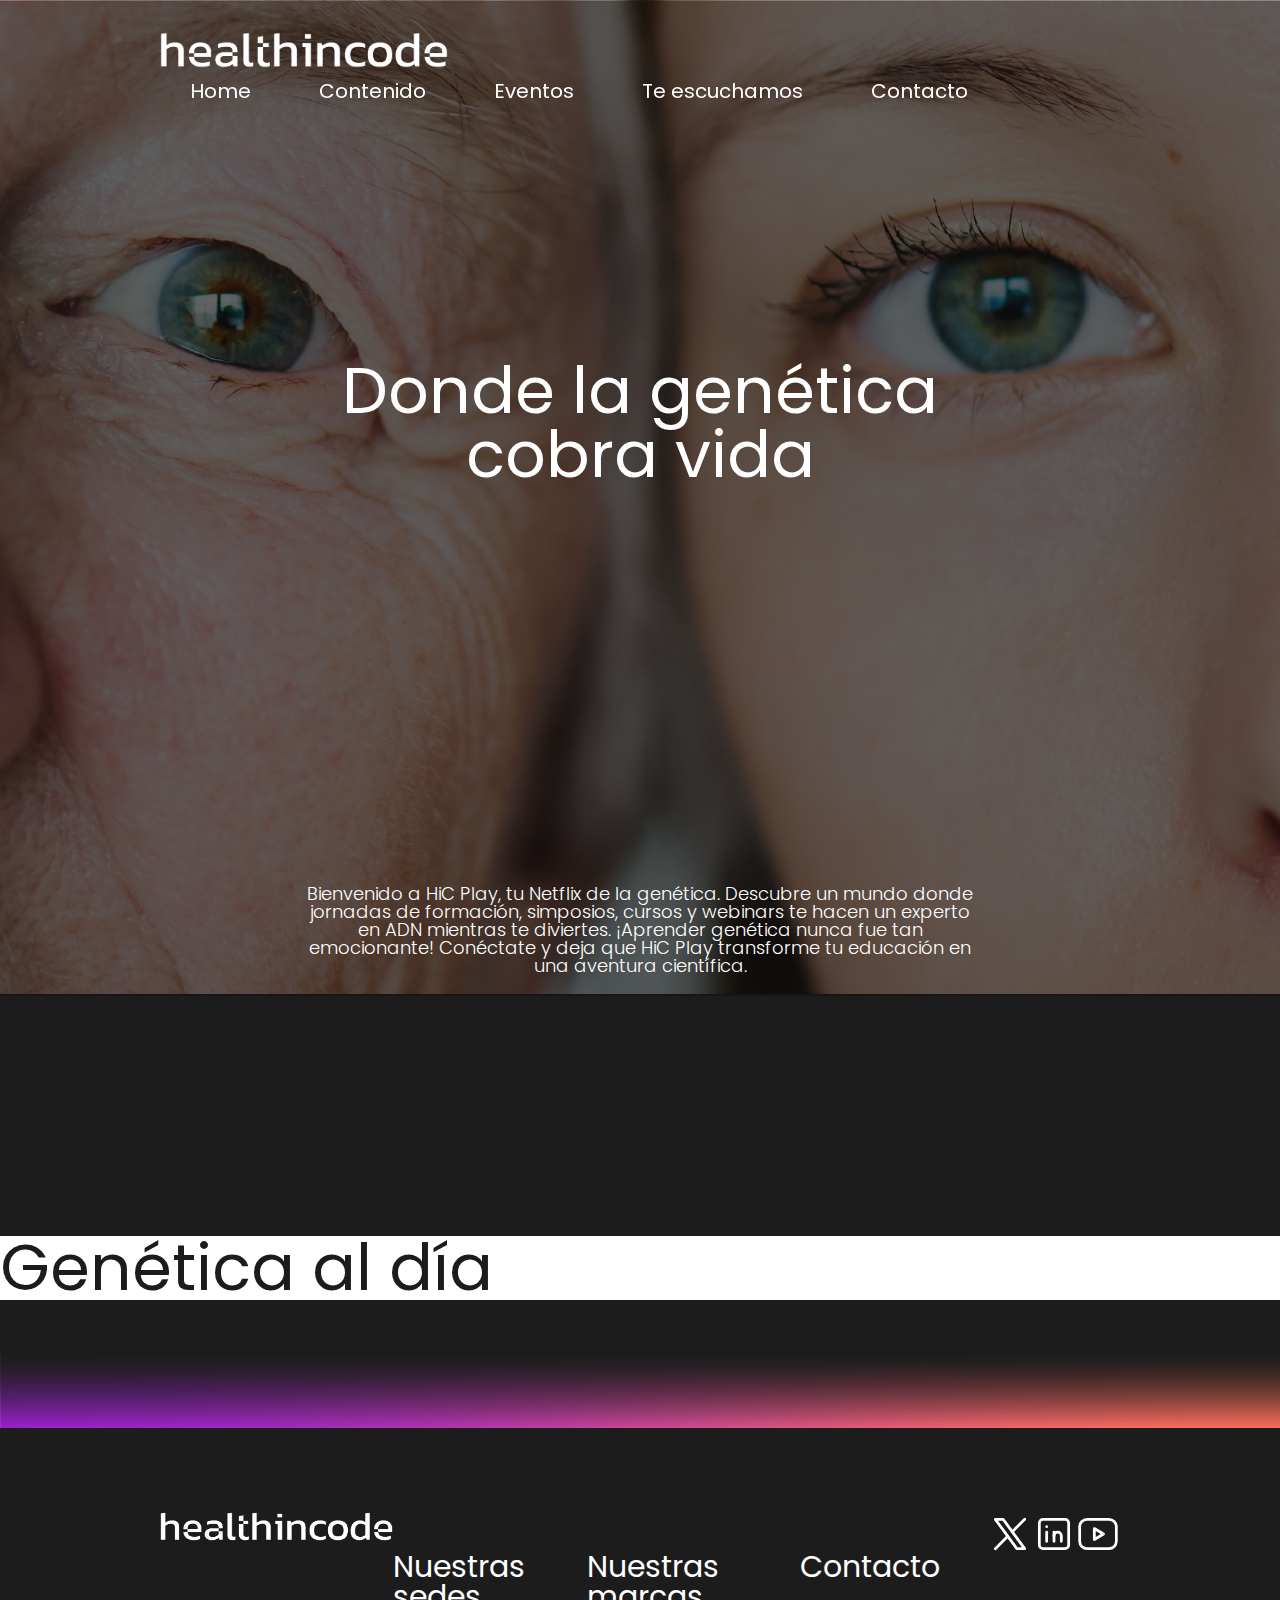
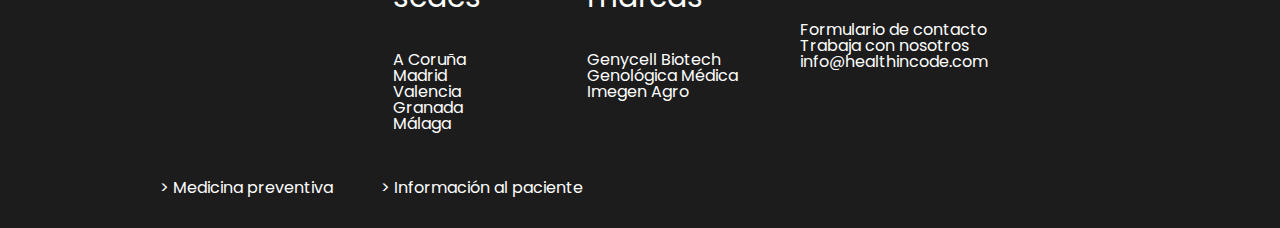
==== index.html @ 48d7e45f "Carousel que funciona" ====
<!DOCTYPE html>
<html lang="en">
<head>
    <meta charset="UTF-8">
    <meta name="viewport" content="width=device-width, initial-scale=1.0">
    <title>HiC Play - Home</title>
    <link rel="stylesheet" href="css/index.css">
    <script defer src="js/index.js"></script>
    <link rel="preconnect" href="https://fonts.googleapis.com">
    <link rel="preconnect" href="https://fonts.gstatic.com" crossorigin>
    <link href="https://fonts.googleapis.com/css2?family=Poppins:ital,wght@0,100;0,200;0,300;0,400;0,500;0,600;0,700;0,800;0,900;1,100;1,200;1,300;1,400;1,500;1,600;1,700;1,800;1,900&display=swap" rel="stylesheet">
    <link rel="stylesheet" href="https://cdnjs.cloudflare.com/ajax/libs/font-awesome/6.0.0-beta3/css/all.min.css" ><!-- Font Awesome para iconos -->
</head>

<body>
    <!-- HEADER -->
    <header>
        <div class="header global-padding">
            <picture>
                <source srcset="#">
                <a href="index.html">
                    <img class="header__logo" src="img/logo-hic-blanco-png.png" alt="Logo">
                </a>
            </picture>
            <nav class="header__menu">
                <ul class="header__menu__links sin-punto">
                    <li><a href="index.html" class="h6 hover-icon">Home</a></li>
                    <li><a href="contenido.html" class="h6 hover-icon5">Contenido</a></li>
                    <li><a href="eventos.html" class="h6 hover-icon">Eventos</a></li>
                    <li><a href="escuchamos.html" class="h6 hover-icon">Te escuchamos</a></li>
                    <li><a href="contacto.html" class="h6 hover-icon">Contacto</a></li>
                </ul>
            </nav>
            <div class="header__burger">
                <picture >
                    <source srcset="#">
                    <a href="index.html">
                        <svg xmlns="http://www.w3.org/2000/svg" class="icon icon-tabler icon-tabler-menu-2" width="44" height="44" viewBox="0 0 24 24" stroke-width="1.5" stroke="#ffffff" fill="none" stroke-linecap="round" stroke-linejoin="round">
                            <path stroke="none" d="M0 0h24v24H0z" fill="none"/>
                            <path d="M4 6l16 0" />
                            <path d="M4 12l16 0" />
                            <path d="M4 18l16 0" />
                          </svg>
                    </a>
                </picture>
            </div>
        </div>
    </header>

    <!-- BANNER INICIO -->
    <div class="banner">
        <div>
            <p class="motivacionales banner__title global-margin">Donde la genética cobra vida</p>
        </div>
        <div class="banner__bienvenida h4 global-margin">
            <p>Bienvenido a HiC Play, tu Netflix de la genética. Descubre un mundo donde jornadas de formación, simposios, cursos y webinars te hacen un experto en ADN mientras te diviertes. ¡Aprender genética nunca fue tan emocionante! Conéctate y deja que HiC Play transforme tu educación en una aventura científica.</p>
        </div>
    </div>

    <!-- ESTRENOS -->
     <div class="genetica-al-dia">
        <span class="genetica-al-dia__txt motivacionales">Genética al día</span>
     </div>
    
    <div class="degra-hic">    </div>

     <!-- FOOTER -->
    <footer class="footer">
        <section class="footer__container">
            <div class="footer__container__content">
                <picture class="footer__container__content__logo">
                    <source srcset="#">
                    <a href="index.html">
                        <img class="header__logo" src="img/logo-hic-blanco-png.png" alt="Logo">
                    </a>
                </picture>
                <div class="footer__container__content__info">
                    <div class="footer__container__content__info__sedes">
                        <h4>Nuestras sedes</h4>
                        <ul class="sin-punto">
                            <li><a target="_blank" href="https://healthincode.com/contacto/">A Coruña</a></li>
                            <li><a target="_blank" href="https://healthincode.com/contacto/">Madrid</a></li>
                            <li><a target="_blank" href="https://healthincode.com/contacto/">Valencia</a></li>
                            <li><a target="_blank" href="https://healthincode.com/contacto/">Granada</a></li>
                            <li><a target="_blank" href="https://healthincode.com/contacto/">Málaga</a></li>
                        </ul>
                    </div>
                    <div class="footer__container__content__info__marcas">
                        <h4>Nuestras marcas</h4>
                        <ul class="sin-punto">
                            <li><a target="_blank" href="https://genycell.com/">Genycell Biotech</a></li>
                            <li><a target="_blank" href="https://genologica.com/">Genológica Médica</a></li>
                            <li><a target="_blank" href="https://imegenagro.es/">Imegen Agro</a></li>
                        </ul>
                    </div>
                    <div class="footer__container__content__info__contacto">
                        <h4>Contacto</h4>
                        <ul class="sin-punto">
                            <li><a target="_blank" href="https://healthincode.com/contacto/#form/">Formulario de contacto</a></li>
                            <li><a target="_blank" href="https://healthincode.com/trabaja-con-nosotros/">Trabaja con nosotros</a></li>
                            <li><a target="_blank" href="mailto:info@healthincode.com">info@healthincode.com</a></li>
                        </ul>
                    </div>
                </div>
                <div class="footer__container__content__rrss">
                    <picture class="footer__container__content__rrss__tw">
                        <source srcset="#">
                        <a target="_blank" href="https://x.com/health_in_code?utm_source=web-es&utm_medium=inicio&utm_campaign=social">
                            <svg xmlns="http://www.w3.org/2000/svg" class="icon icon-tabler icon-tabler-brand-x" width="44" height="44" viewBox="0 0 24 24" stroke-width="1.5" stroke="#ffffff" fill="none" stroke-linecap="round" stroke-linejoin="round">
                                <path stroke="none" d="M0 0h24v24H0z" fill="none"/>
                                <path d="M4 4l11.733 16h4.267l-11.733 -16z" />
                                <path d="M4 20l6.768 -6.768m2.46 -2.46l6.772 -6.772" />
                            </svg>
                        </a>                        
                    </picture>
                    <picture class="footer__container__content__rrss__in">
                        <source srcset="#">
                        <a target="_blank" href="https://www.linkedin.com/company/health-in-code/?utm_source=web-es&utm_medium=inicio&utm_campaign=social">
                            <svg xmlns="http://www.w3.org/2000/svg" class="icon icon-tabler icon-tabler-brand-linkedin" width="44" height="44" viewBox="0 0 24 24" stroke-width="1.5" stroke="#ffffff" fill="none" stroke-linecap="round" stroke-linejoin="round">
                                <path stroke="none" d="M0 0h24v24H0z" fill="none"/>
                                <path d="M4 4m0 2a2 2 0 0 1 2 -2h12a2 2 0 0 1 2 2v12a2 2 0 0 1 -2 2h-12a2 2 0 0 1 -2 -2z" />
                                <path d="M8 11l0 5" />
                                <path d="M8 8l0 .01" />
                                <path d="M12 16l0 -5" />
                                <path d="M16 16v-3a2 2 0 0 0 -4 0" />
                            </svg>
                        </a>
                    </picture>
                    <picture class="footer__container__content__rrss__in">
                        <source srcset="#">
                        <a target="_blank" href="https://www.youtube.com/@healthincode5892">
                            <svg xmlns="http://www.w3.org/2000/svg" class="icon icon-tabler icon-tabler-brand-youtube" width="44" height="44" viewBox="0 0 24 24" stroke-width="1.5" stroke="#ffffff" fill="none" stroke-linecap="round" stroke-linejoin="round">
                                <path stroke="none" d="M0 0h24v24H0z" fill="none"/>
                                <path d="M2 8a4 4 0 0 1 4 -4h12a4 4 0 0 1 4 4v8a4 4 0 0 1 -4 4h-12a4 4 0 0 1 -4 -4v-8z" />
                                <path d="M10 9l5 3l-5 3z" />
                              </svg>
                        </a>
                    </picture>
                </div>
            </div>    
            <div >
                <div class="footer__container__servicios">
                    <a target="_blank" href="https://healthincode.com/tests-geneticos/"> > Medicina preventiva</a>
                    <a target="_blank" href="https://healthincode.com/paciente/"> > Información al paciente</a>
                </div>
            </div>
        </section>
    </footer>
</body>
</html>
---- css/index.css ----
:root {
    /* Branding colors */
    --color-purple: #A328C6;
    --color-orange: #FF6F5E; 
    --color-bggrey: #1C1C1C; /* Color de fondo */
    --color-white: #ffffff; /* Color de la letra */
    --main-padding: 2em 10em; 
    --color-degra: linear-gradient(to bottom right, var(--color-purple), var(--color-orange));
    --max-width: 75rem;

    /* TIPOGRAFÍA */
    font-family: "Poppins", sans-serif;
    line-height: 1;
}

/* ESTILOS TIPOGRAFÍAS */
.h1 { font-weight: 700; font-size: 36px; }
.h2 { font-weight: 400; font-size: 36px; }
.h3 { font-weight: 700; font-size: 30px; }
.h4 { font-weight: 400; font-size: 30px; }
.h5 { font-weight: 200; font-size: 25px; }
.h6 { font-weight: 400; font-size: 20px; }
.p { font-weight: 400; font-size: 18px; }

h1 { font-weight: 700; font-size: 36px; }
h2 { font-weight: 400; font-size: 36px; }
h3 { font-weight: 700; font-size: 30px; }
h4 { font-weight: 400; font-size: 30px; }
h5 { font-weight: 200; font-size: 25px; }
h6 { font-weight: 500; font-size: 20px; margin: 1.3em 0em .7em 0em; }
p { font-weight: 300; font-size: 18px; }

.motivacionales { font-weight: 400; font-size: 64px; line-height: 1; }


/* GLOBAL STYLES */
html, body {
    margin: 0;
    padding: 0;
    height: 100%; /* Asegúrate de que el html y body tengan altura completa */
    box-sizing: border-box;
    background-color: var(--color-bggrey);
    color: var(--color-white);
    font-family: "Poppins", sans-serif;
}

img {
    width: 100%;
}

a {
    text-decoration: none;
    color: var(--color-white);
}

.global-margin {
    max-width: 1200px;
    margin: 0 auto;
    display: flex;
    flex-direction: column;
    flex-wrap: wrap;
    justify-content: center;
    align-items: center;
}

/* Tablet*/
@media (min-width: 22.5rem) and (max-width: 30rem){

}
/* Movil */
@media (max-width: 22.5rem){
    
}

.sin-punto {
    list-style-type: none;
    padding: 0;
    margin:0;
}

/* DEGRA-HIC */
.degra-hic {
    margin: 0;
    padding: 0;
    background-image: url(../img/degra-hic.png);
    width: 100%;
    height: 20vh;
    background-size:contain;
    background-position: center;
    background-repeat: no-repeat;
}

/* -------------------------------------------------------------------------------------- */
/* HEADER - MENU */
.header {
    margin: 0;
    padding: 0;
    display: flex;
    flex-direction: row;
    justify-content: space-between;
    flex-wrap: wrap;
    align-items: center;
    position: fixed;
    top: 0;
    left: 0;
    right: 0;
    padding: var(--main-padding);
}

.header__logo {
    max-width: 18em;
}

.header__menu__links {
    display: flex;
    gap: .5em;
    flex-flow: row nowrap;
    justify-content: flex-end;
    align-items: center;
}

.header__burger {
    display: none;
    font-size: 2em;
    cursor: pointer;
    position: fixed;
    top: 1em;
    right: 1em;
    z-index: 50; 
    transition: 5s;
}

@media screen and (max-width:480px) {
    .header__burger {
        display: block;
        cursor: pointer;
    }

    .header__menu {
        width: 100vw;
        display: none;
    }

    .header__menu .activo {
        display: block;
    }

    .header__menu__links {
        flex-direction: column;
    }

    .header__menu__links li {
        margin: 1rem 0;
    }
}

/*
@media (max-width: 1400px) {
    .header__menu {
        display: none;
    }
    .header__burger {
        display: block;
    }
}*/

/* HEADER MENU -- HOVER */
.header__menu__links a {
    position: relative;
    display: inline-block;
    padding: .5em 1.5em; /* Ajusta el espaciado del enlace */
    border-radius: 50em;
    overflow: hidden;
}

.header__menu__links a::after {
    content: "\f04b"; /* Código Unicode para el icono de 'play' en Font Awesome */
    font-family: "Font Awesome 5 Free"; /* Especifica la fuente de los iconos de Font Awesome */
    font-weight: 900; /* Asegura que se use la versión sólida del icono */
    position: absolute;
    right: 1.8em; /* Ajusta la posición del ícono */
    top: 50%;
    transform: translateY(-50%);
    opacity: 0;
    transition: opacity 0.3s, transform 0.3s; /* Transición para el icono */
}

.header__menu__links a:hover {
    background: linear-gradient(to bottom right, var(--color-purple), var(--color-orange));
    padding-right: 3em; /* Ajusta el padding derecho para dar espacio al ícono */
}

.header__menu__links a:hover::after {
    opacity: 1; /* Muestra el ícono al hacer hover */
    transform: translateY(-50%) translateX(50%); /* Ajusta la posición del ícono dentro del enlace */
    color: var(--color-white); /* Cambia el color del ícono al hacer hover */
}

.active{
    background: linear-gradient(to bottom right, var(--color-purple), var(--color-orange));
    padding: .5em 1.5em;
}
/* -------------------------------------------------------------------------------------- */

/* ------------------------------------ HOME PAGE -------------------------------------------------- */
/* BANNER */
.banner {
    margin: 0;
    padding: 0;
    background-image: url('../img/genetica-black.webp');
    width: 100%;
    height: 100vh; /* Ajusta la altura para cubrir toda la ventana */
    background-size: cover;
    background-position: center;
    background-repeat: no-repeat;
    display: flex;
    flex-direction: column;
    justify-content: center;
    align-items: center;
    padding-top: 6em; /* Añade un padding superior para compensar la altura del header */
}

.banner__title {
    padding: 5em;
    position: relative; /* Añade posicionamiento relativo */
    transform: translateY(0); /* Ajuste inicial, se cambiará con JavaScript */
    transition: transform 0.3s ease-out; /* Agrega transición suave */
    max-width: 10em;
    text-align: center;
}

.banner__bienvenida {
    padding: var(--main-padding); 
    text-align: center;
    display: flex;
    margin: 0;
}

/* ESTRENOS */
.genetica-al-dia {
    margin-top: 15em;
    background-color: var(--color-white);
}

.genetica-al-dia__txt {
    color: var(--color-bggrey);
    text-align: center;
}
/* -------------------------------------------------------------------------------------- */

/* ------------------------------------------- CONTENIDO ------------------------------------------- */

/* Carrousel de vídeos*/
.contenido {
    overflow: hidden;
    align-content: center;
    max-width: var(--max-width);
    margin-top: 7.5rem;
}

.contenido .carousel  {
    display: flex;
    justify-content: center;
    position: relative;
    max-width: var(--max-width);
}
.contenido .carousel .flecha-izquierda,
.contenido .carousel .flecha-derecha {
    position: absolute;
    border: none;
    background-color: rgba(0, 0, 0, 0);
    font-size: 2.5rem;
    height: 50%;
    top: calc(50% - 43.5%);
    line-height: 2.5rem;
    width: 50px;
    color: var(--color-orange);
    cursor: pointer;
    z-index: 500;
    transition: .2s ease;
}

.contenido .carousel .flecha-izquierda:hover,
.contenido .carousel .flecha-derecha:hover {
    color: var(--color-purple);
    background-color: rgba(0, 0, 0, 0);
}

.contenido .carousel .flecha-izquierda {
    left: 0; /* poner la flecha en el borde del contenedor*/
}

.contenido .carousel .flecha-derecha {
    right: 0; /* poner la flecha en el borde del contenedor*/
}

.contenido .carousel .contenido__jornadas {
    width: 100%;
    padding: 1.25rem 0;
    overflow: hidden;
    scroll-behavior: smooth;
    display: flex;
    gap: 1em;
}

.contenido .carousel .contenido__jornadas .contenido__jornadas__inner {
    display: flex;
    flex-direction: column;
    flex-wrap: nowrap;
    min-width: 20%;
    transition: .3s ease all;
}

.contenido .carousel .contenido__jornadas .contenido__jornadas__inner img {
    width: 100%;
    border-radius: .7rem;
    box-shadow: 5px 5px 10px rgba(0, 0, 0, 0.3);
}

.contenido .carousel .contenido__jornadas .contenido__jornadas__inner img.hover {
    transform: scale(1.2);
    transform-origin: center;
}

@media screen and (max-width: 900px) {
    .contenido {
        margin-top: 7.5rem;
    }
    
    .contenido .carousel {
        overflow: visible;
    }

    .contenido .carousel .contenido__jornadas {
        display: grid;
        grid-template-columns: repeat(3, 1fr);
        gap: 1.25rem;
    }

    .contenido .carousel .flecha-izquierda,
    .contenido .carousel .flecha-derecha {
        display: none;
    }
}

/* 
-------------------------------------------------------------------------------------- */

/* ----------------------------------------- TE ESCUCHAMOS --------------------------------------------- */
/* PAGE CONTACTO*/
.form {
    margin-top: 10rem;
}

.form h1 {
    text-align: center;
}

.form__row {
    display: flex;
    gap: 5rem;
}

.form__campos {
    display: flex;
    flex-direction: column;

    padding: 0.5rem 0rem;
}

.form__campos textarea {
    border-radius: 14px;
    height: 7rem;
    padding: 2rem;
}

label {
    padding: .5rem 0rem;
}

input {
    border: var(--color-white);
    background-color: none;
    border-radius: 16px;
    padding: .5rem 1.5rem;
    width: 37rem;
}

select {
    border: var(--color-white);
    background-color: none;
    border-radius: 16px;
    padding: .5rem 1.5rem;
    width: 40rem;
}

.form__campos-submit {
    border-radius: 14px;
    padding: 2rem;
    display: flex;
    justify-content: center;
    width: 2rem;
}
/* -------------------------------------------------------------------------------------- */

/* --------------------------------------------- FOOTER ----------------------------------------- */
/* FOOTER */
footer {
    padding: var(--main-padding);
    margin-top: 0;
}
.footer__container {
    display: flex;
    flex-direction: column;
}

.footer__container__content{
    display: flex;
    justify-content: space-between;
}

.footer__container__content__info{
    display: flex;
    gap: 2em;
}

.footer__container__content__info__sedes{
    display: flex;
    flex-direction: column;
}

.footer__container__content__rrss{
    display: flex;
}

.footer__container__servicios{
    display: flex;
    padding-top: 3em;
    gap: 3em;
}
/* -------------------------------------------------------------------------------------- */
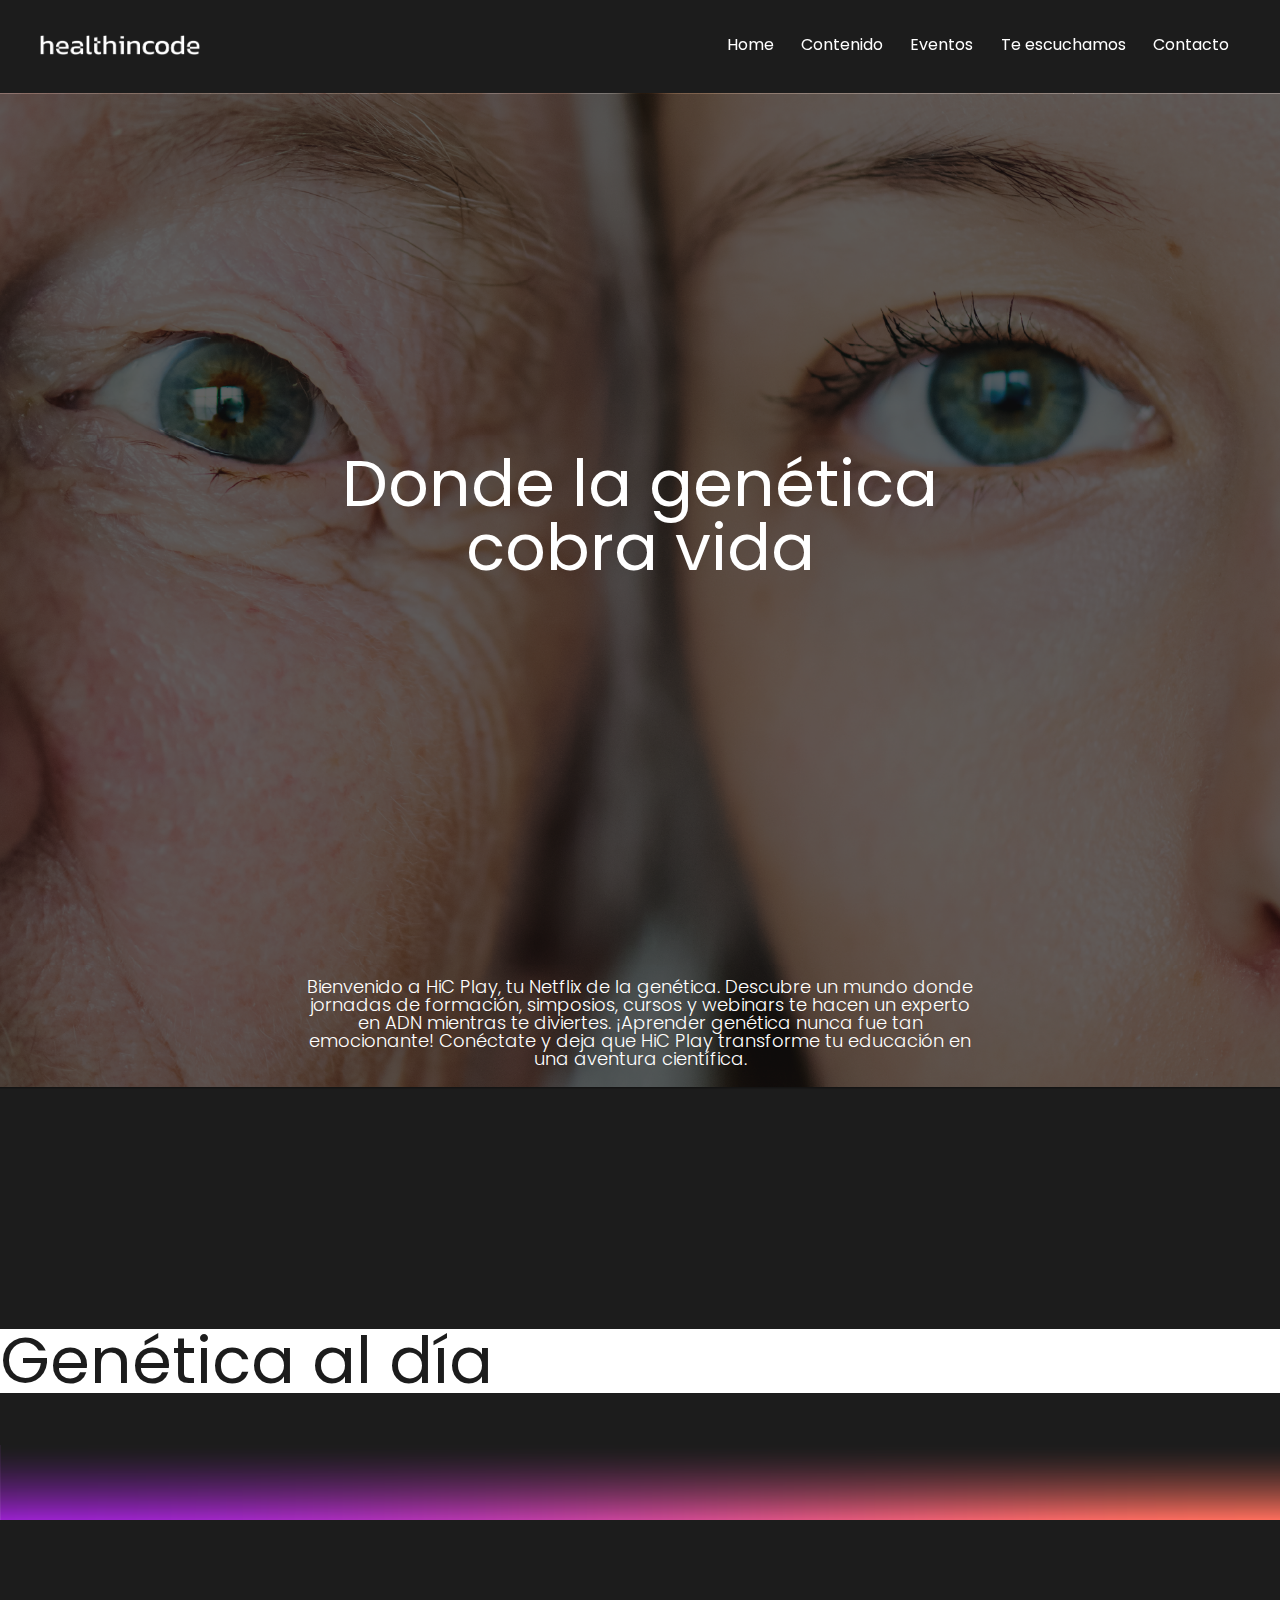
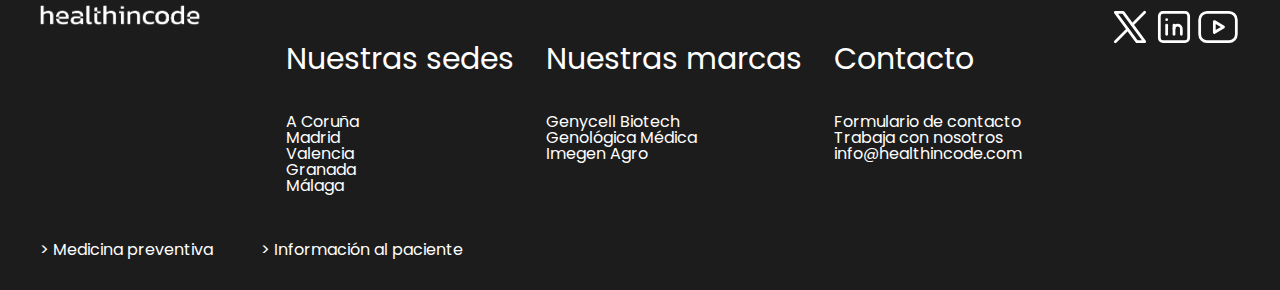
==== commit ff7db10e: "Menu responsive" ====
--- a/index.html
+++ b/index.html
@@ -4,6 +4,7 @@
     <meta charset="UTF-8">
     <meta name="viewport" content="width=device-width, initial-scale=1.0">
     <title>HiC Play - Home</title>
+    <link rel="stylesheet" href="https://cdn.jsdelivr.net/npm/bootstrap-icons@1.11.3/font/bootstrap-icons.min.css"> <!-- iconos bootstrap-->
     <link rel="stylesheet" href="css/index.css">
     <script defer src="js/index.js"></script>
     <link rel="preconnect" href="https://fonts.googleapis.com">
@@ -14,37 +15,25 @@
 
 <body>
     <!-- HEADER -->
-    <header>
-        <div class="header global-padding">
-            <picture>
-                <source srcset="#">
-                <a href="index.html">
-                    <img class="header__logo" src="img/logo-hic-blanco-png.png" alt="Logo">
-                </a>
-            </picture>
-            <nav class="header__menu">
-                <ul class="header__menu__links sin-punto">
-                    <li><a href="index.html" class="h6 hover-icon">Home</a></li>
-                    <li><a href="contenido.html" class="h6 hover-icon5">Contenido</a></li>
-                    <li><a href="eventos.html" class="h6 hover-icon">Eventos</a></li>
-                    <li><a href="escuchamos.html" class="h6 hover-icon">Te escuchamos</a></li>
-                    <li><a href="contacto.html" class="h6 hover-icon">Contacto</a></li>
-                </ul>
-            </nav>
-            <div class="header__burger">
-                <picture >
-                    <source srcset="#">
-                    <a href="index.html">
-                        <svg xmlns="http://www.w3.org/2000/svg" class="icon icon-tabler icon-tabler-menu-2" width="44" height="44" viewBox="0 0 24 24" stroke-width="1.5" stroke="#ffffff" fill="none" stroke-linecap="round" stroke-linejoin="round">
-                            <path stroke="none" d="M0 0h24v24H0z" fill="none"/>
-                            <path d="M4 6l16 0" />
-                            <path d="M4 12l16 0" />
-                            <path d="M4 18l16 0" />
-                          </svg>
-                    </a>
-                </picture>
-            </div>
-        </div>
+    <header class="global-margin">
+        <picture>
+            <source srcset="#">
+            <a href="index.html">
+                <img class="logo" src="img/logo-hic-blanco-png.png" alt="Logo">
+            </a>
+        </picture>
+        <button class="abrir-menu" id="abrir"><i class="bi bi-list"></i></button>
+        <nav class="nav" id="nav">
+            <button class="cerrar-menu" id="cerrar"><i class="bi bi-x-lg"></i></button>
+
+            <ul class="nav__list sin-punto">
+                <li><a href="index.html" class="hover-icon">Home</a></li>
+                <li><a href="contenido.html" class="hover-icon5">Contenido</a></li>
+                <li><a href="eventos.html" class="hover-icon">Eventos</a></li>
+                <li><a href="escuchamos.html" class="hover-icon">Te escuchamos</a></li>
+                <li><a href="contacto.html" class="hover-icon">Contacto</a></li>
+            </ul>
+        </nav>
     </header>
 
     <!-- BANNER INICIO -->
@@ -65,13 +54,13 @@
     <div class="degra-hic">    </div>
 
      <!-- FOOTER -->
-    <footer class="footer">
+    <footer class="footer global-margin">
         <section class="footer__container">
             <div class="footer__container__content">
                 <picture class="footer__container__content__logo">
                     <source srcset="#">
                     <a href="index.html">
-                        <img class="header__logo" src="img/logo-hic-blanco-png.png" alt="Logo">
+                        <img class="logo" src="img/logo-hic-blanco-png.png" alt="Logo">
                     </a>
                 </picture>
                 <div class="footer__container__content__info">
--- a/css/index.css
+++ b/css/index.css
@@ -56,11 +56,7 @@
 .global-margin {
     max-width: 1200px;
     margin: 0 auto;
-    display: flex;
-    flex-direction: column;
-    flex-wrap: wrap;
-    justify-content: center;
-    align-items: center;
+    padding: 2rem;
 }
 
 /* Tablet*/
@@ -91,114 +87,124 @@
 }
 
 /* -------------------------------------------------------------------------------------- */
-/* HEADER - MENU */
-.header {
-    margin: 0;
-    padding: 0;
-    display: flex;
-    flex-direction: row;
+/* HEADER MENU */
+header {
+    position: sticky;
+    top: 0; 
+    display: flex;
+    align-items: center;
     justify-content: space-between;
-    flex-wrap: wrap;
-    align-items: center;
-    position: fixed;
-    top: 0;
-    left: 0;
-    right: 0;
-    padding: var(--main-padding);
-}
-
-.header__logo {
-    max-width: 18em;
-}
-
-.header__menu__links {
-    display: flex;
-    gap: .5em;
-    flex-flow: row nowrap;
-    justify-content: flex-end;
-    align-items: center;
-}
-
-.header__burger {
+}
+
+.logo {
+    position: relative;
+    width: 10rem;
+}
+
+.nav {
+    align-content: end;
+}
+
+.nav__list {
+    position: relative;
+    display: flex;
+    justify-content: end;
+    gap: .3rem
+}
+
+.abrir-menu,
+.cerrar-menu {
     display: none;
-    font-size: 2em;
+    border: 0;
+    font-size: 2rem;
+    background-color: transparent;
     cursor: pointer;
-    position: fixed;
-    top: 1em;
-    right: 1em;
-    z-index: 50; 
-    transition: 5s;
-}
-
-@media screen and (max-width:480px) {
-    .header__burger {
+    color: var(--color-white);
+}
+
+@media screen and (max-width: 780px) {
+
+    .abrir-menu,
+    .cerrar-menu {
         display: block;
-        cursor: pointer;
-    }
-
-    .header__menu {
-        width: 100vw;
-        display: none;
-    }
-
-    .header__menu .activo {
-        display: block;
-    }
-
-    .header__menu__links {
+    }
+
+    .nav {
+        opacity: 0;
+        visibility: hidden;
+        display: flex;
         flex-direction: column;
-    }
-
-    .header__menu__links li {
-        margin: 1rem 0;
-    }
-}
-
-/*
-@media (max-width: 1400px) {
-    .header__menu {
-        display: none;
-    }
-    .header__burger {
-        display: block;
-    }
-}*/
+        align-items: start;
+        gap: 1rem;
+        position: absolute;
+        top: 0;
+        right: 0;
+        bottom: 0;
+        left: 0;
+        background-color: var(--color-orange);
+        padding: 2rem;
+        height: 100vh;
+    }
+
+    .nav.visible {
+        opacity: 1;
+        visibility: visible;
+    }
+
+    .cerrar-menu {
+        position: absolute;
+        top: 1rem;
+        right: 1rem;
+        padding: 1rem;
+    }
+
+    .nav__list {
+        flex-direction: column;
+        margin-top: 5rem;
+    }
+
+    .nav__list li {
+        font-weight: 400;
+        font-size: 30px;
+        line-height: 2em;
+        padding-left: 3em;
+    }
+
+    .nav__list li:hover {
+        opacity: 50%;
+    }
+}
 
 /* HEADER MENU -- HOVER */
-.header__menu__links a {
+.nav__list li a {
     position: relative;
     display: inline-block;
-    padding: .5em 1.5em; /* Ajusta el espaciado del enlace */
+    padding: .3em .7em; /* Ajusta el espaciado del enlace */
     border-radius: 50em;
     overflow: hidden;
 }
 
-.header__menu__links a::after {
+.nav__list li a:hover {
+    background: linear-gradient(to bottom right, var(--color-purple), var(--color-orange));
+    padding-right: 2em; /* Ajusta el padding derecho para dar espacio al ícono */
+}
+
+.nav__list li a::after {
     content: "\f04b"; /* Código Unicode para el icono de 'play' en Font Awesome */
     font-family: "Font Awesome 5 Free"; /* Especifica la fuente de los iconos de Font Awesome */
     font-weight: 900; /* Asegura que se use la versión sólida del icono */
     position: absolute;
-    right: 1.8em; /* Ajusta la posición del ícono */
+    right: 1.2em; /* Ajusta la posición del ícono */
     top: 50%;
     transform: translateY(-50%);
     opacity: 0;
     transition: opacity 0.3s, transform 0.3s; /* Transición para el icono */
 }
 
-.header__menu__links a:hover {
-    background: linear-gradient(to bottom right, var(--color-purple), var(--color-orange));
-    padding-right: 3em; /* Ajusta el padding derecho para dar espacio al ícono */
-}
-
-.header__menu__links a:hover::after {
+.nav__list li a:hover::after {
     opacity: 1; /* Muestra el ícono al hacer hover */
     transform: translateY(-50%) translateX(50%); /* Ajusta la posición del ícono dentro del enlace */
     color: var(--color-white); /* Cambia el color del ícono al hacer hover */
-}
-
-.active{
-    background: linear-gradient(to bottom right, var(--color-purple), var(--color-orange));
-    padding: .5em 1.5em;
 }
 /* -------------------------------------------------------------------------------------- */
 
@@ -300,7 +306,7 @@
     overflow: hidden;
     scroll-behavior: smooth;
     display: flex;
-    gap: 1em;
+    gap: 2em;
 }
 
 .contenido .carousel .contenido__jornadas .contenido__jornadas__inner {
@@ -406,9 +412,9 @@
 /* --------------------------------------------- FOOTER ----------------------------------------- */
 /* FOOTER */
 footer {
-    padding: var(--main-padding);
     margin-top: 0;
 }
+
 .footer__container {
     display: flex;
     flex-direction: column;
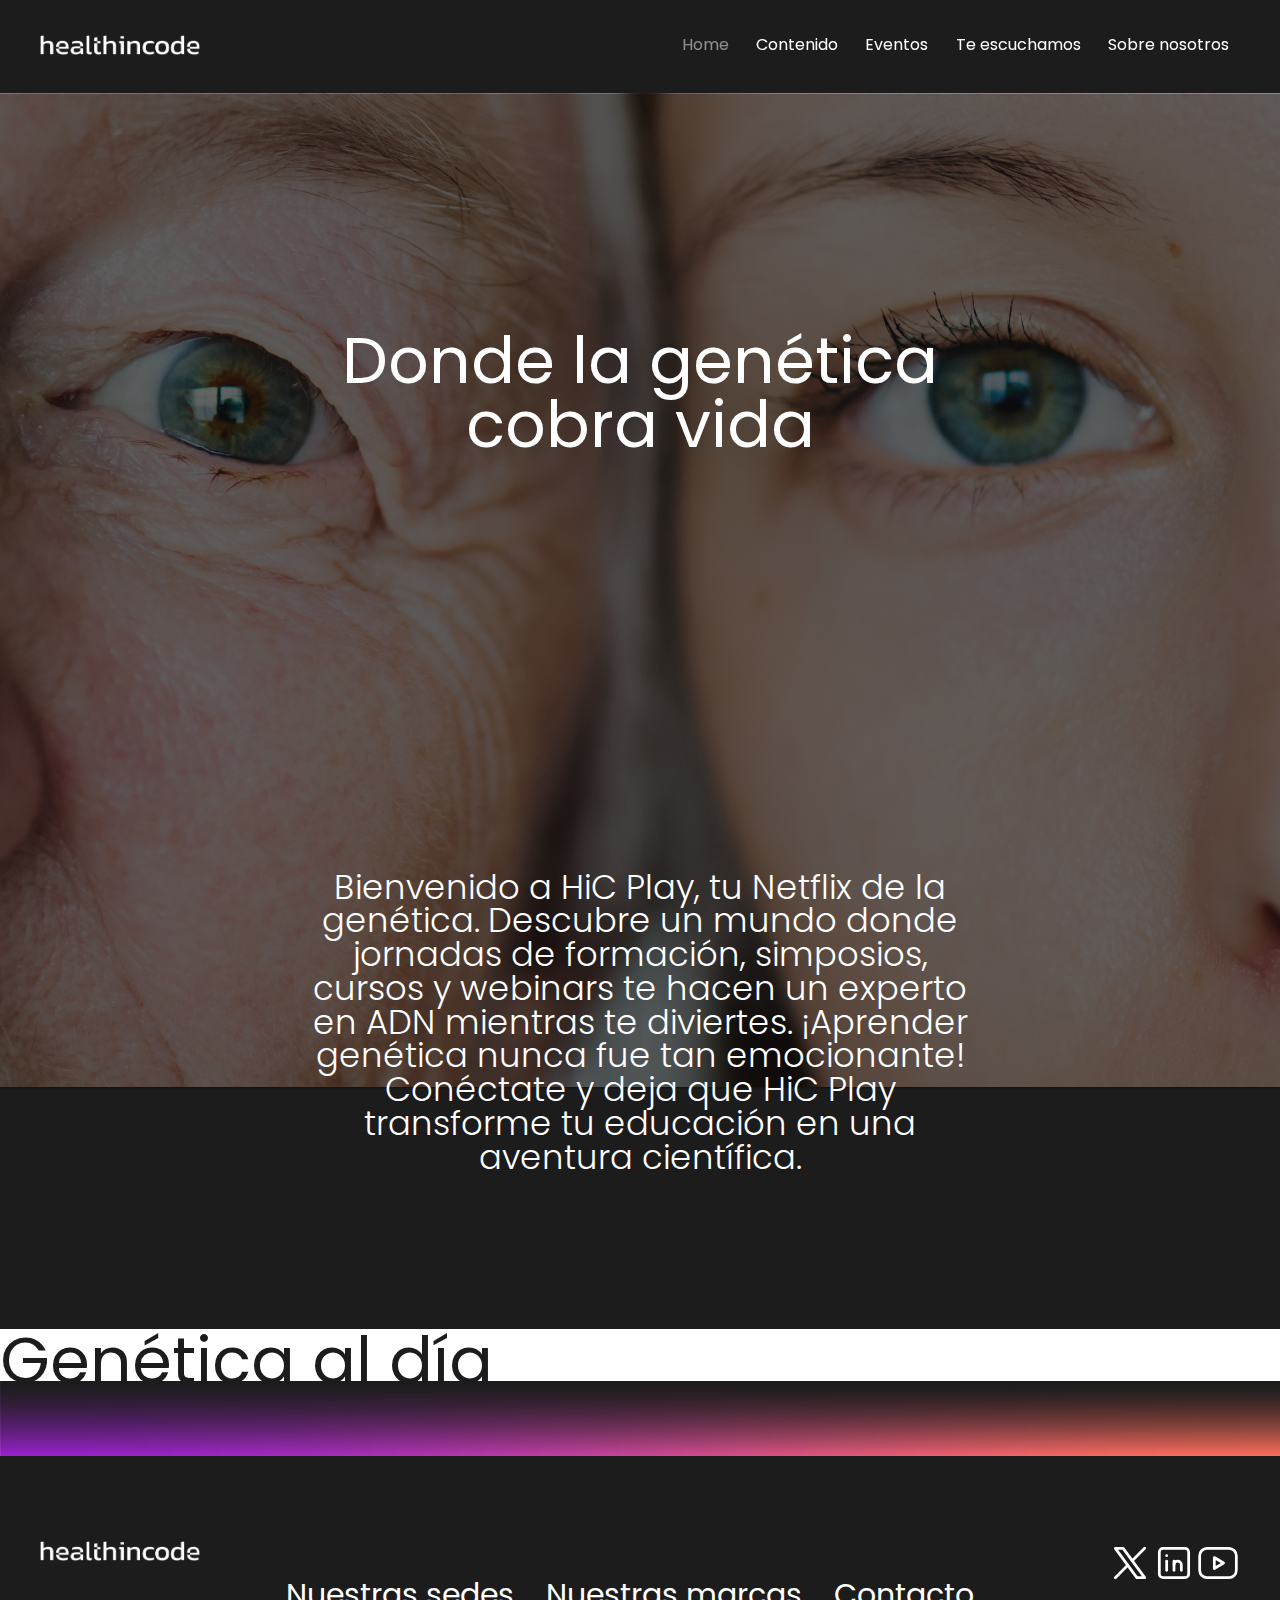
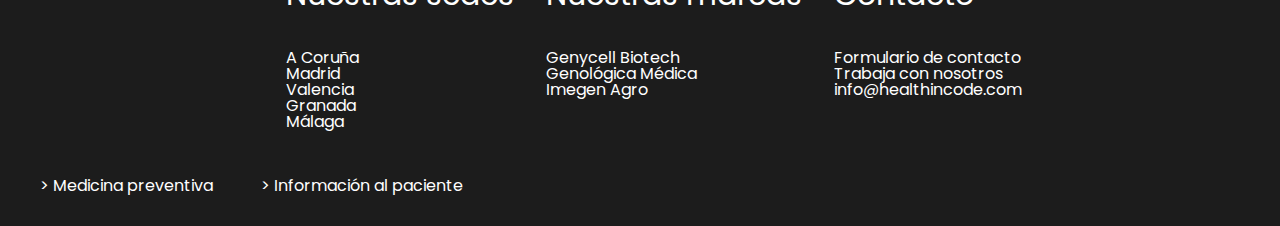
==== commit 54b2742e: "Banner - Sobre nosotros" ====
--- a/index.html
+++ b/index.html
@@ -27,11 +27,11 @@
             <button class="cerrar-menu" id="cerrar"><i class="bi bi-x-lg"></i></button>
 
             <ul class="nav__list sin-punto">
-                <li><a href="index.html" class="hover-icon">Home</a></li>
+                <li><a href="index.html" class="hover-icon active">Home</a></li>
                 <li><a href="contenido.html" class="hover-icon5">Contenido</a></li>
                 <li><a href="eventos.html" class="hover-icon">Eventos</a></li>
                 <li><a href="escuchamos.html" class="hover-icon">Te escuchamos</a></li>
-                <li><a href="contacto.html" class="hover-icon">Contacto</a></li>
+                <li><a href="contacto.html" class="hover-icon">Sobre nosotros</a></li>
             </ul>
         </nav>
     </header>
--- a/css/index.css
+++ b/css/index.css
@@ -14,23 +14,23 @@
 }
 
 /* ESTILOS TIPOGRAFÍAS */
-.h1 { font-weight: 700; font-size: 36px; }
-.h2 { font-weight: 400; font-size: 36px; }
-.h3 { font-weight: 700; font-size: 30px; }
-.h4 { font-weight: 400; font-size: 30px; }
-.h5 { font-weight: 200; font-size: 25px; }
-.h6 { font-weight: 400; font-size: 20px; }
-.p { font-weight: 400; font-size: 18px; }
-
-h1 { font-weight: 700; font-size: 36px; }
-h2 { font-weight: 400; font-size: 36px; }
-h3 { font-weight: 700; font-size: 30px; }
-h4 { font-weight: 400; font-size: 30px; }
-h5 { font-weight: 200; font-size: 25px; }
-h6 { font-weight: 500; font-size: 20px; margin: 1.3em 0em .7em 0em; }
-p { font-weight: 300; font-size: 18px; }
-
-.motivacionales { font-weight: 400; font-size: 64px; line-height: 1; }
+.h1 { font-weight: 700; font-size: 2.25em; }
+.h2 { font-weight: 400; font-size: 2.25em; }
+.h3 { font-weight: 700; font-size: 1.875em; }
+.h4 { font-weight: 400; font-size: 1.875em; }
+.h5 { font-weight: 200; font-size: 1.563em; }
+.h6 { font-weight: 400; font-size: 1.25em; }
+.p { font-weight: 400; font-size: 1.125em; }
+
+h1 { font-weight: 700; font-size: 2.25em; }
+h2 { font-weight: 400; font-size: 2.25em; }
+h3 { font-weight: 700; font-size: 1.875em; }
+h4 { font-weight: 400; font-size: 1.875em; }
+h5 { font-weight: 200; font-size: 1.563em; }
+h6 { font-weight: 500; font-size: 1.25em; margin: 1.3em 0em .7em 0em; }
+p { font-weight: 300; font-size: 1.125em; }
+
+.motivacionales { font-weight: 400; font-size: clamp(2em, 5vw, 5em); line-height: 1; }
 
 
 /* GLOBAL STYLES */
@@ -76,7 +76,7 @@
 
 /* DEGRA-HIC */
 .degra-hic {
-    margin: 0;
+    margin: -4rem 0px 0px 0px;
     padding: 0;
     background-image: url(../img/degra-hic.png);
     width: 100%;
@@ -94,6 +94,7 @@
     display: flex;
     align-items: center;
     justify-content: space-between;
+    z-index: 10;
 }
 
 .logo {
@@ -110,6 +111,10 @@
     display: flex;
     justify-content: end;
     gap: .3rem
+}
+
+.active {
+    opacity: 50%;
 }
 
 .abrir-menu,
@@ -137,6 +142,7 @@
         align-items: start;
         gap: 1rem;
         position: absolute;
+        z-index: 10;
         top: 0;
         right: 0;
         bottom: 0;
@@ -355,7 +361,7 @@
 /* ----------------------------------------- TE ESCUCHAMOS --------------------------------------------- */
 /* PAGE CONTACTO*/
 .form {
-    margin-top: 10rem;
+    margin-top: .5rem;
 }
 
 .form h1 {
@@ -364,13 +370,14 @@
 
 .form__row {
     display: flex;
-    gap: 5rem;
+    flex-wrap: wrap;
+    gap: 2rem;
 }
 
 .form__campos {
+    flex: 1 1 calc(50% - 2rem); /* Ajuste flexible para que ocupe la mitad del contenedor con el gap */
     display: flex;
     flex-direction: column;
-
     padding: 0.5rem 0rem;
 }
 
@@ -384,30 +391,110 @@
     padding: .5rem 0rem;
 }
 
-input {
+input, select {
     border: var(--color-white);
     background-color: none;
     border-radius: 16px;
     padding: .5rem 1.5rem;
-    width: 37rem;
-}
-
-select {
-    border: var(--color-white);
-    background-color: none;
-    border-radius: 16px;
-    padding: .5rem 1.5rem;
-    width: 40rem;
+    width: 100%;
+    box-sizing: border-box; 
 }
 
 .form__campos-submit {
-    border-radius: 14px;
-    padding: 2rem;
+    padding: 1rem 0rem;
     display: flex;
     justify-content: center;
-    width: 2rem;
+    width: 6rem;
+}
+
+@media screen and (max-width: 480px) {
+    .form__row {
+        flex-direction: column;
+    }
+
+    .form__campos {
+        flex: 1 1 100%; /* Ocupa todo el ancho del contenedor padre */
+    }
 }
 /* -------------------------------------------------------------------------------------- */
+
+
+/* --------------------------------------------- SOBRE NOSOTROS ----------------------------------------- */
+/* BANNER - SOBRE NOSOTROS */
+.banner-margin {
+    max-width: 1300px;
+    margin: 0 auto;
+    position: relative;
+    transition: margin 1s ease, max-width 1s ease;
+}
+
+.banner-no-margin { /* la pone js */
+    transition: margin 1s ease, max-width 1s ease;
+    max-height: 37.5rem;
+}
+
+.img-banner {
+    position: absolute;
+    top: 0;
+    left: 0;
+    right: 0;
+    width: 100%;
+    height: auto;
+    z-index: 1;
+    border-radius: 1.25rem;
+    overflow: hidden;
+}
+
+.img-fondo {
+    max-width: 100%;
+    max-height: auto;
+    border-radius: 1.25rem;
+    object-fit: cover;
+    pointer-events: none; /* Evitar que la imagen interfiera con los clics */
+}
+
+@media screen and (max-width: 1000px) {
+    .img-banner {
+    border-radius: 0;
+   }
+
+    .img-fondo {
+    border-radius: 0;
+    min-width: auto;
+    min-height: 10rem;
+   } 
+}
+
+.nosotros__banner {
+    position: absolute;
+    z-index: 1;
+    top: 30%;
+}
+
+@media screen and (max-width: 700px) {
+    .nosotros__banner {
+        position: absolute;
+        z-index: 1;
+        top: 15%;
+    }
+}
+
+.nosotros__banner h1 {
+    max-width: 30rem;
+    margin: 0 auto;
+}
+
+.appear {
+    transition: opacity .5s;
+}
+
+.nosotros__info {
+    position: relative;
+    margin-top: 450px;
+}
+
+/* -------------------------------------------------------------------------------------- */
+
 
 /* --------------------------------------------- FOOTER ----------------------------------------- */
 /* FOOTER */
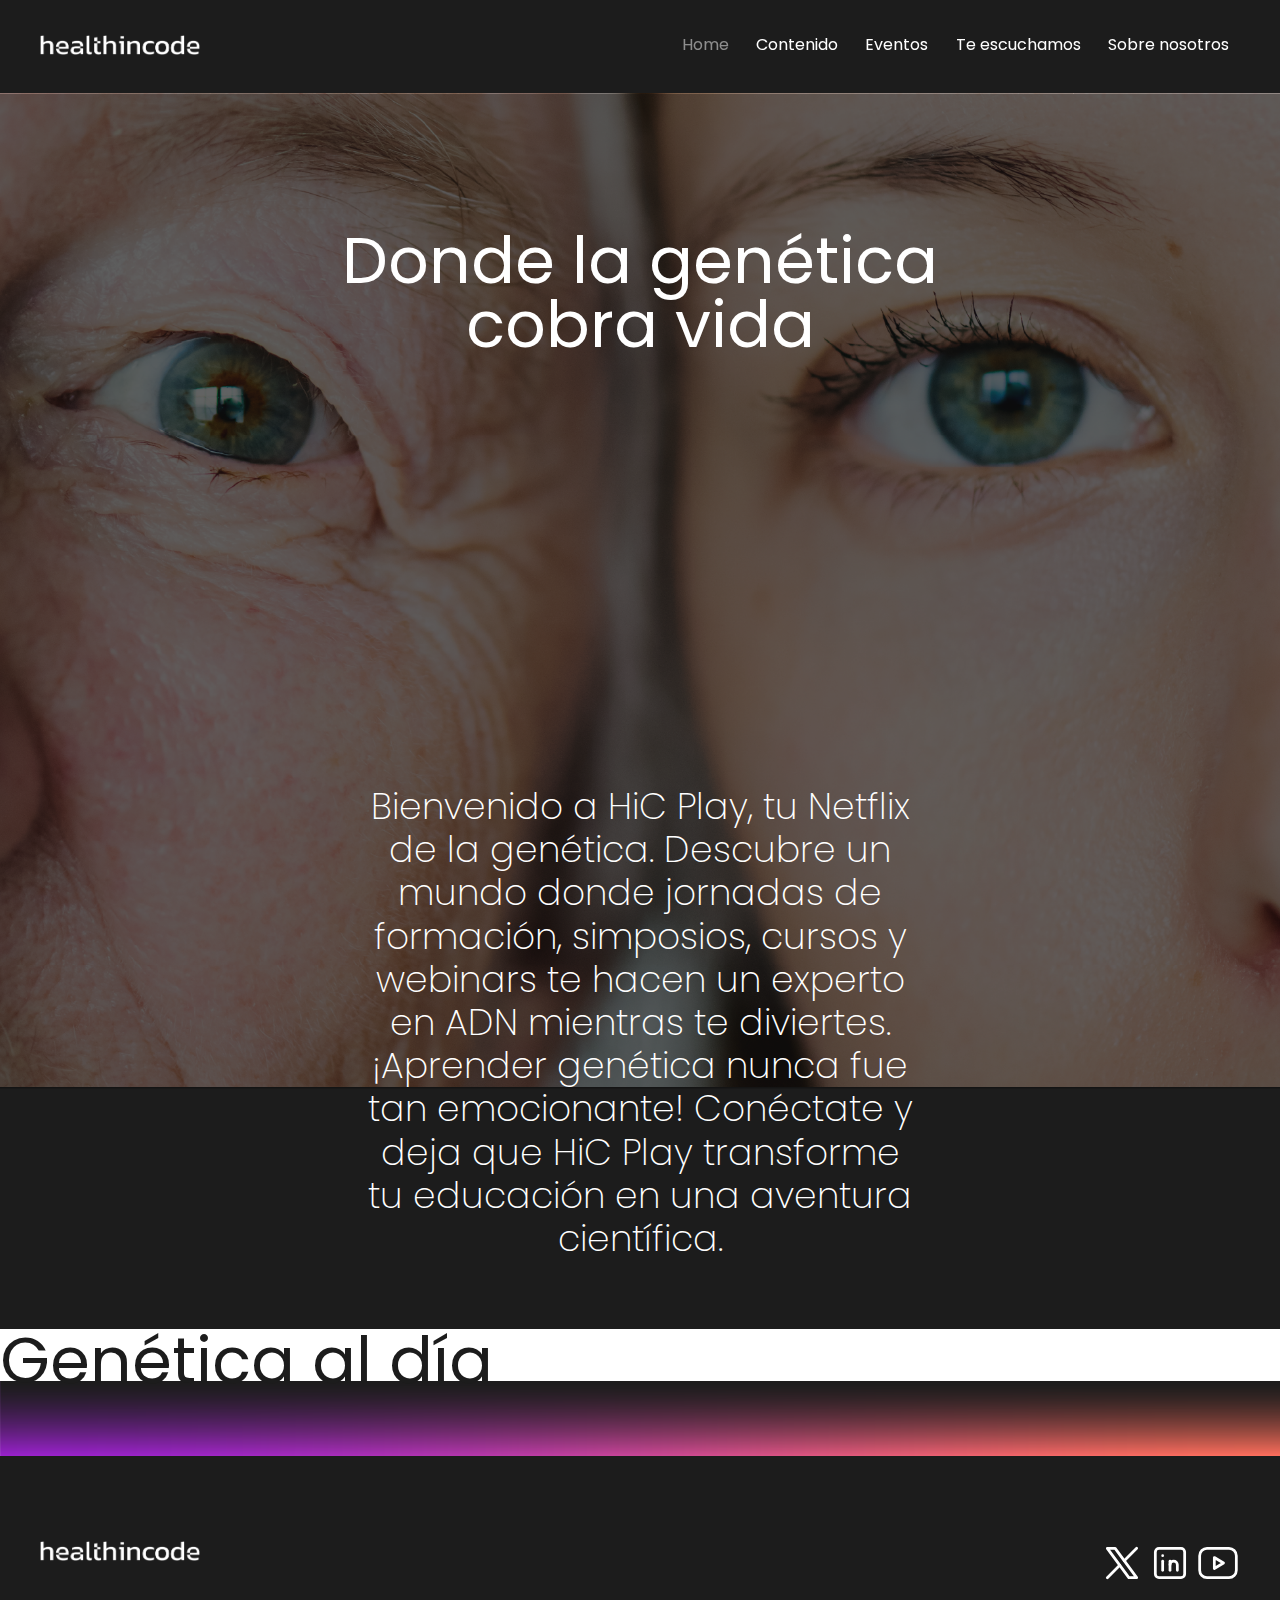
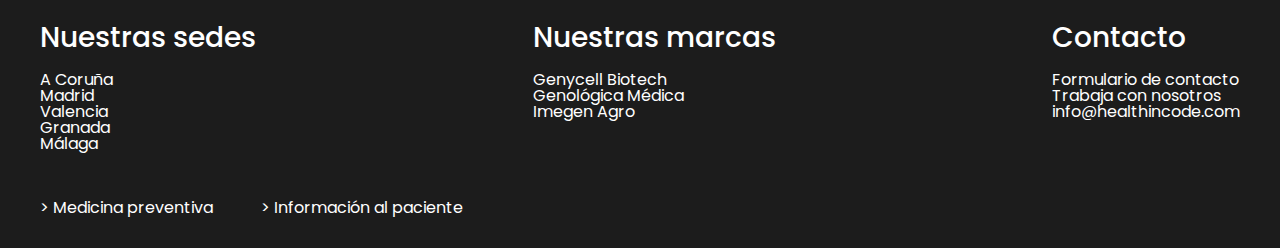
==== commit e3f3e19a: "Nuestros valores" ====
--- a/index.html
+++ b/index.html
@@ -1,16 +1,21 @@
 <!DOCTYPE html>
 <html lang="en">
+
 <head>
     <meta charset="UTF-8">
     <meta name="viewport" content="width=device-width, initial-scale=1.0">
     <title>HiC Play - Home</title>
-    <link rel="stylesheet" href="https://cdn.jsdelivr.net/npm/bootstrap-icons@1.11.3/font/bootstrap-icons.min.css"> <!-- iconos bootstrap-->
+    <link rel="stylesheet" href="https://cdn.jsdelivr.net/npm/bootstrap-icons@1.11.3/font/bootstrap-icons.min.css">
+    <!-- iconos bootstrap-->
     <link rel="stylesheet" href="css/index.css">
     <script defer src="js/index.js"></script>
     <link rel="preconnect" href="https://fonts.googleapis.com">
     <link rel="preconnect" href="https://fonts.gstatic.com" crossorigin>
-    <link href="https://fonts.googleapis.com/css2?family=Poppins:ital,wght@0,100;0,200;0,300;0,400;0,500;0,600;0,700;0,800;0,900;1,100;1,200;1,300;1,400;1,500;1,600;1,700;1,800;1,900&display=swap" rel="stylesheet">
-    <link rel="stylesheet" href="https://cdnjs.cloudflare.com/ajax/libs/font-awesome/6.0.0-beta3/css/all.min.css" ><!-- Font Awesome para iconos -->
+    <link
+        href="https://fonts.googleapis.com/css2?family=Poppins:ital,wght@0,100;0,200;0,300;0,400;0,500;0,600;0,700;0,800;0,900;1,100;1,200;1,300;1,400;1,500;1,600;1,700;1,800;1,900&display=swap"
+        rel="stylesheet">
+    <link rel="stylesheet" href="https://cdnjs.cloudflare.com/ajax/libs/font-awesome/6.0.0-beta3/css/all.min.css">
+    <!-- Font Awesome para iconos -->
 </head>
 
 <body>
@@ -42,18 +47,21 @@
             <p class="motivacionales banner__title global-margin">Donde la genética cobra vida</p>
         </div>
         <div class="banner__bienvenida h4 global-margin">
-            <p>Bienvenido a HiC Play, tu Netflix de la genética. Descubre un mundo donde jornadas de formación, simposios, cursos y webinars te hacen un experto en ADN mientras te diviertes. ¡Aprender genética nunca fue tan emocionante! Conéctate y deja que HiC Play transforme tu educación en una aventura científica.</p>
+            <p>Bienvenido a HiC Play, tu Netflix de la genética. Descubre un mundo donde jornadas de formación,
+                simposios, cursos y webinars te hacen un experto en ADN mientras te diviertes. ¡Aprender genética nunca
+                fue tan emocionante! Conéctate y deja que HiC Play transforme tu educación en una aventura científica.
+            </p>
         </div>
     </div>
 
     <!-- ESTRENOS -->
-     <div class="genetica-al-dia">
+    <div class="genetica-al-dia">
         <span class="genetica-al-dia__txt motivacionales">Genética al día</span>
-     </div>
-    
-    <div class="degra-hic">    </div>
+    </div>
 
-     <!-- FOOTER -->
+    <div class="degra-hic"> </div>
+
+    <!-- FOOTER -->
     <footer class="footer global-margin">
         <section class="footer__container">
             <div class="footer__container__content">
@@ -63,51 +71,30 @@
                         <img class="logo" src="img/logo-hic-blanco-png.png" alt="Logo">
                     </a>
                 </picture>
-                <div class="footer__container__content__info">
-                    <div class="footer__container__content__info__sedes">
-                        <h4>Nuestras sedes</h4>
-                        <ul class="sin-punto">
-                            <li><a target="_blank" href="https://healthincode.com/contacto/">A Coruña</a></li>
-                            <li><a target="_blank" href="https://healthincode.com/contacto/">Madrid</a></li>
-                            <li><a target="_blank" href="https://healthincode.com/contacto/">Valencia</a></li>
-                            <li><a target="_blank" href="https://healthincode.com/contacto/">Granada</a></li>
-                            <li><a target="_blank" href="https://healthincode.com/contacto/">Málaga</a></li>
-                        </ul>
-                    </div>
-                    <div class="footer__container__content__info__marcas">
-                        <h4>Nuestras marcas</h4>
-                        <ul class="sin-punto">
-                            <li><a target="_blank" href="https://genycell.com/">Genycell Biotech</a></li>
-                            <li><a target="_blank" href="https://genologica.com/">Genológica Médica</a></li>
-                            <li><a target="_blank" href="https://imegenagro.es/">Imegen Agro</a></li>
-                        </ul>
-                    </div>
-                    <div class="footer__container__content__info__contacto">
-                        <h4>Contacto</h4>
-                        <ul class="sin-punto">
-                            <li><a target="_blank" href="https://healthincode.com/contacto/#form/">Formulario de contacto</a></li>
-                            <li><a target="_blank" href="https://healthincode.com/trabaja-con-nosotros/">Trabaja con nosotros</a></li>
-                            <li><a target="_blank" href="mailto:info@healthincode.com">info@healthincode.com</a></li>
-                        </ul>
-                    </div>
-                </div>
                 <div class="footer__container__content__rrss">
                     <picture class="footer__container__content__rrss__tw">
                         <source srcset="#">
-                        <a target="_blank" href="https://x.com/health_in_code?utm_source=web-es&utm_medium=inicio&utm_campaign=social">
-                            <svg xmlns="http://www.w3.org/2000/svg" class="icon icon-tabler icon-tabler-brand-x" width="44" height="44" viewBox="0 0 24 24" stroke-width="1.5" stroke="#ffffff" fill="none" stroke-linecap="round" stroke-linejoin="round">
-                                <path stroke="none" d="M0 0h24v24H0z" fill="none"/>
+                        <a target="_blank"
+                            href="https://x.com/health_in_code?utm_source=web-es&utm_medium=inicio&utm_campaign=social">
+                            <svg xmlns="http://www.w3.org/2000/svg" class="icon icon-tabler icon-tabler-brand-x"
+                                width="44" height="44" viewBox="0 0 24 24" stroke-width="1.5" stroke="#ffffff"
+                                fill="none" stroke-linecap="round" stroke-linejoin="round">
+                                <path stroke="none" d="M0 0h24v24H0z" fill="none" />
                                 <path d="M4 4l11.733 16h4.267l-11.733 -16z" />
                                 <path d="M4 20l6.768 -6.768m2.46 -2.46l6.772 -6.772" />
                             </svg>
-                        </a>                        
+                        </a>
                     </picture>
                     <picture class="footer__container__content__rrss__in">
                         <source srcset="#">
-                        <a target="_blank" href="https://www.linkedin.com/company/health-in-code/?utm_source=web-es&utm_medium=inicio&utm_campaign=social">
-                            <svg xmlns="http://www.w3.org/2000/svg" class="icon icon-tabler icon-tabler-brand-linkedin" width="44" height="44" viewBox="0 0 24 24" stroke-width="1.5" stroke="#ffffff" fill="none" stroke-linecap="round" stroke-linejoin="round">
-                                <path stroke="none" d="M0 0h24v24H0z" fill="none"/>
-                                <path d="M4 4m0 2a2 2 0 0 1 2 -2h12a2 2 0 0 1 2 2v12a2 2 0 0 1 -2 2h-12a2 2 0 0 1 -2 -2z" />
+                        <a target="_blank"
+                            href="https://www.linkedin.com/company/health-in-code/?utm_source=web-es&utm_medium=inicio&utm_campaign=social">
+                            <svg xmlns="http://www.w3.org/2000/svg" class="icon icon-tabler icon-tabler-brand-linkedin"
+                                width="44" height="44" viewBox="0 0 24 24" stroke-width="1.5" stroke="#ffffff"
+                                fill="none" stroke-linecap="round" stroke-linejoin="round">
+                                <path stroke="none" d="M0 0h24v24H0z" fill="none" />
+                                <path
+                                    d="M4 4m0 2a2 2 0 0 1 2 -2h12a2 2 0 0 1 2 2v12a2 2 0 0 1 -2 2h-12a2 2 0 0 1 -2 -2z" />
                                 <path d="M8 11l0 5" />
                                 <path d="M8 8l0 .01" />
                                 <path d="M12 16l0 -5" />
@@ -118,16 +105,50 @@
                     <picture class="footer__container__content__rrss__in">
                         <source srcset="#">
                         <a target="_blank" href="https://www.youtube.com/@healthincode5892">
-                            <svg xmlns="http://www.w3.org/2000/svg" class="icon icon-tabler icon-tabler-brand-youtube" width="44" height="44" viewBox="0 0 24 24" stroke-width="1.5" stroke="#ffffff" fill="none" stroke-linecap="round" stroke-linejoin="round">
-                                <path stroke="none" d="M0 0h24v24H0z" fill="none"/>
-                                <path d="M2 8a4 4 0 0 1 4 -4h12a4 4 0 0 1 4 4v8a4 4 0 0 1 -4 4h-12a4 4 0 0 1 -4 -4v-8z" />
+                            <svg xmlns="http://www.w3.org/2000/svg" class="icon icon-tabler icon-tabler-brand-youtube"
+                                width="44" height="44" viewBox="0 0 24 24" stroke-width="1.5" stroke="#ffffff"
+                                fill="none" stroke-linecap="round" stroke-linejoin="round">
+                                <path stroke="none" d="M0 0h24v24H0z" fill="none" />
+                                <path
+                                    d="M2 8a4 4 0 0 1 4 -4h12a4 4 0 0 1 4 4v8a4 4 0 0 1 -4 4h-12a4 4 0 0 1 -4 -4v-8z" />
                                 <path d="M10 9l5 3l-5 3z" />
-                              </svg>
+                            </svg>
                         </a>
                     </picture>
                 </div>
-            </div>    
-            <div >
+            </div>
+            <div class="footer__container__info">
+                <div class="footer__container__info__sedes">
+                    <h6>Nuestras sedes</h6>
+                    <ul class="sin-punto">
+                        <li><a target="_blank" href="https://healthincode.com/contacto/">A Coruña</a></li>
+                        <li><a target="_blank" href="https://healthincode.com/contacto/">Madrid</a></li>
+                        <li><a target="_blank" href="https://healthincode.com/contacto/">Valencia</a></li>
+                        <li><a target="_blank" href="https://healthincode.com/contacto/">Granada</a></li>
+                        <li><a target="_blank" href="https://healthincode.com/contacto/">Málaga</a></li>
+                    </ul>
+                </div>
+                <div class="footer__container__info__marcas">
+                    <h6>Nuestras marcas</h6>
+                    <ul class="sin-punto">
+                        <li><a target="_blank" href="https://genycell.com/">Genycell Biotech</a></li>
+                        <li><a target="_blank" href="https://genologica.com/">Genológica Médica</a></li>
+                        <li><a target="_blank" href="https://imegenagro.es/">Imegen Agro</a></li>
+                    </ul>
+                </div>
+                <div class="footer__container__info__contacto">
+                    <h6>Contacto</h6>
+                    <ul class="sin-punto">
+                        <li><a target="_blank" href="https://healthincode.com/contacto/#form/">Formulario de
+                                contacto</a></li>
+                        <li><a target="_blank" href="https://healthincode.com/trabaja-con-nosotros/">Trabaja con
+                                nosotros</a></li>
+                        <li><a target="_blank" href="mailto:info@healthincode.com">info@healthincode.com</a></li>
+                    </ul>
+                </div>
+            </div>
+
+            <div>
                 <div class="footer__container__servicios">
                     <a target="_blank" href="https://healthincode.com/tests-geneticos/"> > Medicina preventiva</a>
                     <a target="_blank" href="https://healthincode.com/paciente/"> > Información al paciente</a>
@@ -136,4 +157,5 @@
         </section>
     </footer>
 </body>
+
 </html>--- a/css/index.css
+++ b/css/index.css
@@ -14,21 +14,21 @@
 }
 
 /* ESTILOS TIPOGRAFÍAS */
-.h1 { font-weight: 700; font-size: 2.25em; }
-.h2 { font-weight: 400; font-size: 2.25em; }
-.h3 { font-weight: 700; font-size: 1.875em; }
-.h4 { font-weight: 400; font-size: 1.875em; }
-.h5 { font-weight: 200; font-size: 1.563em; }
-.h6 { font-weight: 400; font-size: 1.25em; }
-.p { font-weight: 400; font-size: 1.125em; }
-
-h1 { font-weight: 700; font-size: 2.25em; }
-h2 { font-weight: 400; font-size: 2.25em; }
-h3 { font-weight: 700; font-size: 1.875em; }
-h4 { font-weight: 400; font-size: 1.875em; }
-h5 { font-weight: 200; font-size: 1.563em; }
-h6 { font-weight: 500; font-size: 1.25em; margin: 1.3em 0em .7em 0em; }
-p { font-weight: 300; font-size: 1.125em; }
+.h1 { font-weight: 700; font-size: clamp(1.5em, 4vw, 3em); }
+.h2 { font-weight: 400; font-size: clamp(1.5em, 4vw, 2.75em); }
+.h3 { font-weight: 700; font-size: clamp(1.25em, 3.5vw, 2.25em); }
+.h4 { font-weight: 400; font-size: clamp(1.25em, 3.5vw, 2.25em); }
+.h5 { font-weight: 200; font-size: clamp(1em, 3vw, 2em); }
+.h6 { font-weight: 400; font-size: clamp(0.875em, 2.5vw, 1.75em); }
+.p { font-weight: 200; font-size: clamp(0.70em, 1.3vw, 1em); line-height: 1.2em; }
+
+h1 { font-weight: 700; font-size: clamp(1.5em, 4vw, 3em); }
+h2 { font-weight: 400; font-size: clamp(1.5em, 40.70em, 1.3vw, 1emvw, 2.75em); }
+h3 { font-weight: 700; font-size: clamp(1.25em, 3.5vw, 2.25em); }
+h4 { font-weight: 400; font-size: clamp(1.25em, 3.5vw, 2.25em); }
+h5 { font-weight: 200; font-size: clamp(1em, 3vw, 2em); }
+h6 { font-weight: 500; font-size: clamp(0.875em, 2.5vw, 1.75em); margin: 1.3em 0em .7em 0em; }
+p { font-weight: 200; font-size: clamp(); line-height: 1.2em; }
 
 .motivacionales { font-weight: 400; font-size: clamp(2em, 5vw, 5em); line-height: 1; }
 
@@ -468,7 +468,7 @@
 .nosotros__banner {
     position: absolute;
     z-index: 1;
-    top: 30%;
+    top: 25%;
 }
 
 @media screen and (max-width: 700px) {
@@ -490,7 +490,76 @@
 
 .nosotros__info {
     position: relative;
-    margin-top: 450px;
+    margin-top: clamp(2rem, 28vw, 28rem)
+}
+
+.subrayado {
+    padding-bottom: .5em;
+    border-bottom: 0.01em solid #ffffff;
+}
+
+
+/* VALORES */
+.valores {
+    display: flex;
+    flex-direction: column;
+    gap: 1.5em;
+    margin-bottom: 3rem;
+}
+
+.valores__liderazgo {
+    background-image: url('../img/liderazgo.webp');
+    border-radius: 15px;
+    margin-top: 1.25rem;
+    padding: 1.25rem;
+    display: flex;
+    flex-direction: column;
+}
+
+.valores__innovacion {
+    background-image: url('../img/innovacion.webp');
+    border-radius: 15px;
+    margin-top: 1.25rem;
+    padding: 1.25rem;
+    display: flex;
+    flex-direction: column;
+}
+
+.valores__equipo {
+    background-image: url('../img/equipo.webp');
+    border-radius: 15px;
+    margin-top: 1.25rem;
+    padding: 1.25rem;
+    display: flex;
+    flex-direction: column;
+}
+
+.valores__excelencia {
+    background-image: url('../img/excelencia.webp');
+    border-radius: 15px;
+    margin-top: 1.25rem;
+    padding: 1.25rem;
+    display: flex;
+    flex-direction: column;
+}
+
+.valores__titulo, .valores__descripcion {
+    transition: opacity 0.3s ease, visibility 0.3s ease;
+}
+
+.valores__descripcion {
+    display: none;
+}
+
+.valores__liderazgo:hover .valores__titulo {
+    opacity: 0;
+    visibility: hidden;
+}
+
+.valores__liderazgo:hover .valores__descripcion {
+    display: block;
+    opacity: 1;
+    visibility: visible;
 }
 
 /* -------------------------------------------------------------------------------------- */
@@ -512,18 +581,14 @@
     justify-content: space-between;
 }
 
-.footer__container__content__info{
-    display: flex;
-    gap: 2em;
-}
-
-.footer__container__content__info__sedes{
-    display: flex;
-    flex-direction: column;
-}
-
-.footer__container__content__rrss{
-    display: flex;
+.footer__container__info{
+    display: flex;
+    justify-content: space-between;
+}
+
+.footer__container__info__sedes{
+    display: flex;
+    flex-direction: column;
 }
 
 .footer__container__servicios{
@@ -531,4 +596,26 @@
     padding-top: 3em;
     gap: 3em;
 }
+
+@media screen and (max-width: 500px) {
+    .footer__container__info{
+        display: flex;
+        justify-content: space-between;
+        flex-wrap: wrap;
+    }
+}
+
+@media screen and (max-width: 385px) {
+    .footer__container__content {
+        display: flex;
+        flex-direction: column;
+        gap: 2em;
+    }
+    .footer__container__info {
+        display: flex;
+        flex-direction: column;
+        gap: 1em;
+    }
+}
+
 /* -------------------------------------------------------------------------------------- */